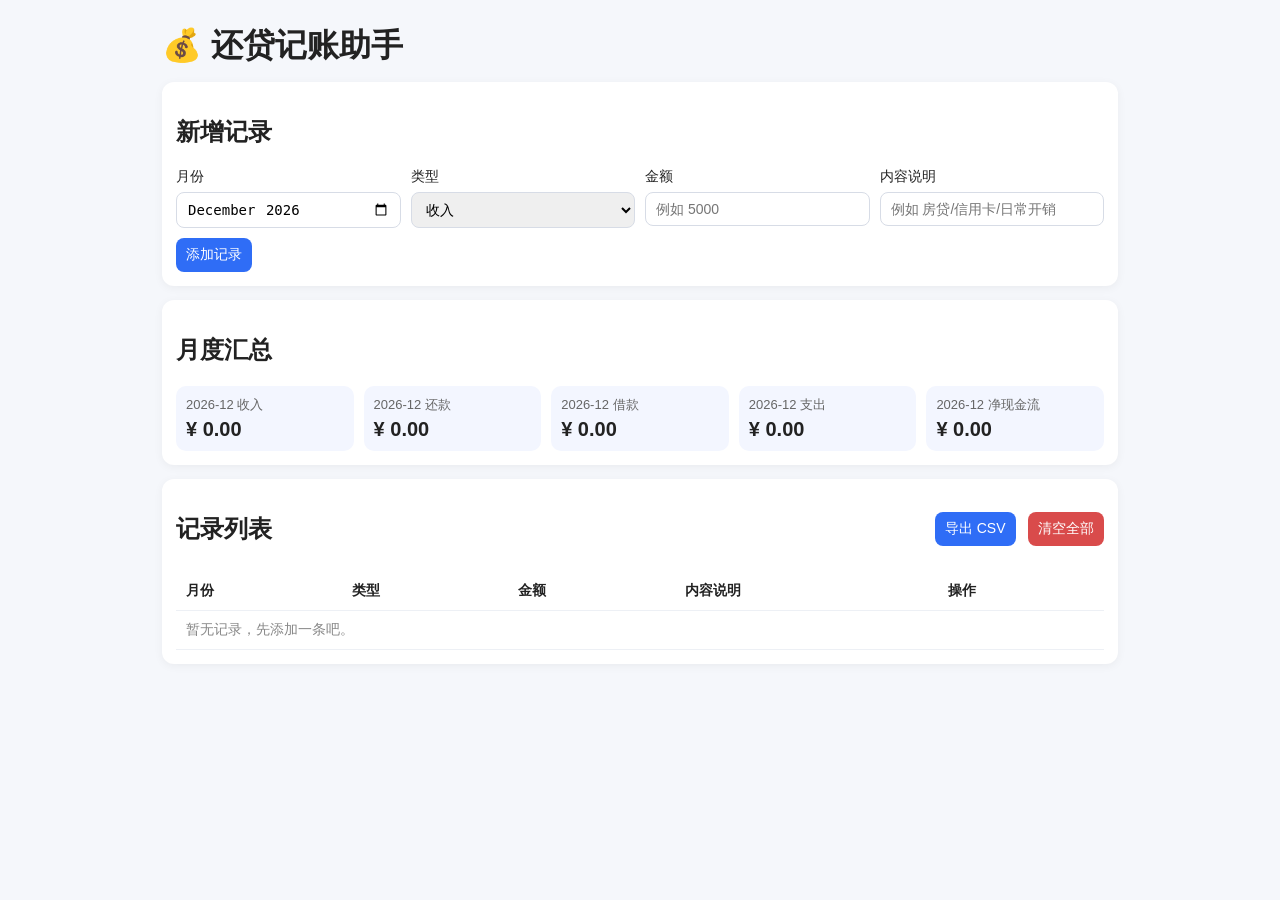
==== loan-ledger/index.html @ 9e5feacd "feat: add local loan repayment ledger web app" ====
<!doctype html>
<html lang="zh-CN">
<head>
  <meta charset="UTF-8" />
  <meta name="viewport" content="width=device-width, initial-scale=1.0" />
  <title>还贷记账助手</title>
  <link rel="stylesheet" href="style.css" />
</head>
<body>
  <div class="container">
    <h1>💰 还贷记账助手</h1>

    <section class="card form-card">
      <h2>新增记录</h2>
      <div class="grid">
        <label>
          月份
          <input type="month" id="month" />
        </label>

        <label>
          类型
          <select id="type">
            <option value="income">收入</option>
            <option value="repayment">还款</option>
            <option value="borrowing">借款</option>
            <option value="expense">支出</option>
          </select>
        </label>

        <label>
          金额
          <input type="number" id="amount" min="0" step="0.01" placeholder="例如 5000" />
        </label>

        <label>
          内容说明
          <input type="text" id="note" placeholder="例如 房贷/信用卡/日常开销" />
        </label>
      </div>

      <button id="addBtn">添加记录</button>
    </section>

    <section class="card">
      <h2>月度汇总</h2>
      <div class="summary" id="summary"></div>
    </section>

    <section class="card">
      <div class="toolbar">
        <h2>记录列表</h2>
        <div>
          <button id="exportBtn">导出 CSV</button>
          <button id="clearBtn" class="danger">清空全部</button>
        </div>
      </div>
      <table>
        <thead>
          <tr>
            <th>月份</th>
            <th>类型</th>
            <th>金额</th>
            <th>内容说明</th>
            <th>操作</th>
          </tr>
        </thead>
        <tbody id="recordsBody"></tbody>
      </table>
    </section>
  </div>

  <script src="app.js"></script>
</body>
</html>
---- loan-ledger/style.css ----
* { box-sizing: border-box; }
body {
  margin: 0;
  font-family: -apple-system, BlinkMacSystemFont, "Segoe UI", Roboto, "PingFang SC", sans-serif;
  background: #f5f7fb;
  color: #222;
}
.container {
  max-width: 980px;
  margin: 24px auto;
  padding: 0 12px 24px;
}
h1 { margin-bottom: 14px; }
.card {
  background: #fff;
  border-radius: 12px;
  padding: 14px;
  margin-bottom: 14px;
  box-shadow: 0 2px 10px rgba(0,0,0,.05);
}
.grid {
  display: grid;
  grid-template-columns: repeat(auto-fit, minmax(180px, 1fr));
  gap: 10px;
}
label { display: flex; flex-direction: column; gap: 6px; font-size: 14px; }
input, select, button {
  border: 1px solid #d7dce6;
  border-radius: 8px;
  padding: 8px 10px;
  font-size: 14px;
}
button {
  cursor: pointer;
  background: #2f6df6;
  color: #fff;
  border: 0;
}
button.danger { background: #d94b4b; }
button + button { margin-left: 8px; }
.form-card button { margin-top: 10px; }
.summary {
  display: grid;
  grid-template-columns: repeat(auto-fit, minmax(170px, 1fr));
  gap: 10px;
}
.stat {
  background: #f3f6ff;
  border-radius: 10px;
  padding: 10px;
}
.stat .label { color: #666; font-size: 13px; }
.stat .value { font-size: 20px; font-weight: 600; margin-top: 4px; }
.toolbar { display: flex; justify-content: space-between; align-items: center; }
table { width: 100%; border-collapse: collapse; margin-top: 8px; }
th, td {
  padding: 10px;
  border-bottom: 1px solid #edf0f5;
  text-align: left;
  font-size: 14px;
}
.empty { color: #888; padding: 10px; }
.small-btn {
  background: #6d778a;
  font-size: 12px;
  padding: 4px 8px;
  border-radius: 6px;
}
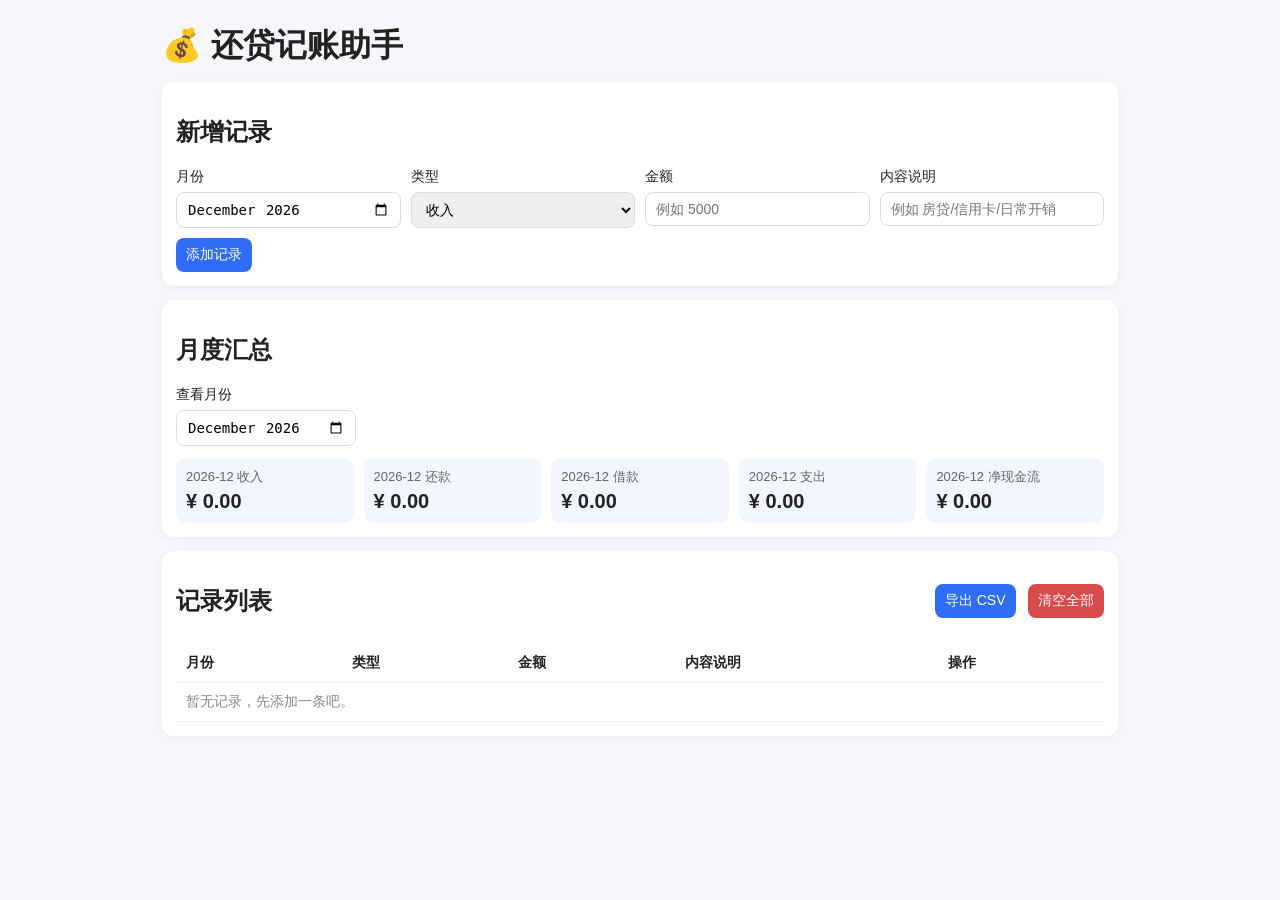
==== commit 0e438adc: "优化：月度汇总可选择月份，数据已永久保存localStorage" ====
--- a/loan-ledger/index.html
+++ b/loan-ledger/index.html
@@ -44,6 +44,12 @@
 
     <section class="card">
       <h2>月度汇总</h2>
+      <div class="summary-header">
+        <label>
+          查看月份
+          <input type="month" id="summaryMonth" />
+        </label>
+      </div>
       <div class="summary" id="summary"></div>
     </section>
 
--- a/loan-ledger/style.css
+++ b/loan-ledger/style.css
@@ -39,6 +39,12 @@
 button.danger { background: #d94b4b; }
 button + button { margin-left: 8px; }
 .form-card button { margin-top: 10px; }
+.summary-header {
+  margin-bottom: 12px;
+}
+.summary-header input {
+  width: 180px;
+}
 .summary {
   display: grid;
   grid-template-columns: repeat(auto-fit, minmax(170px, 1fr));
